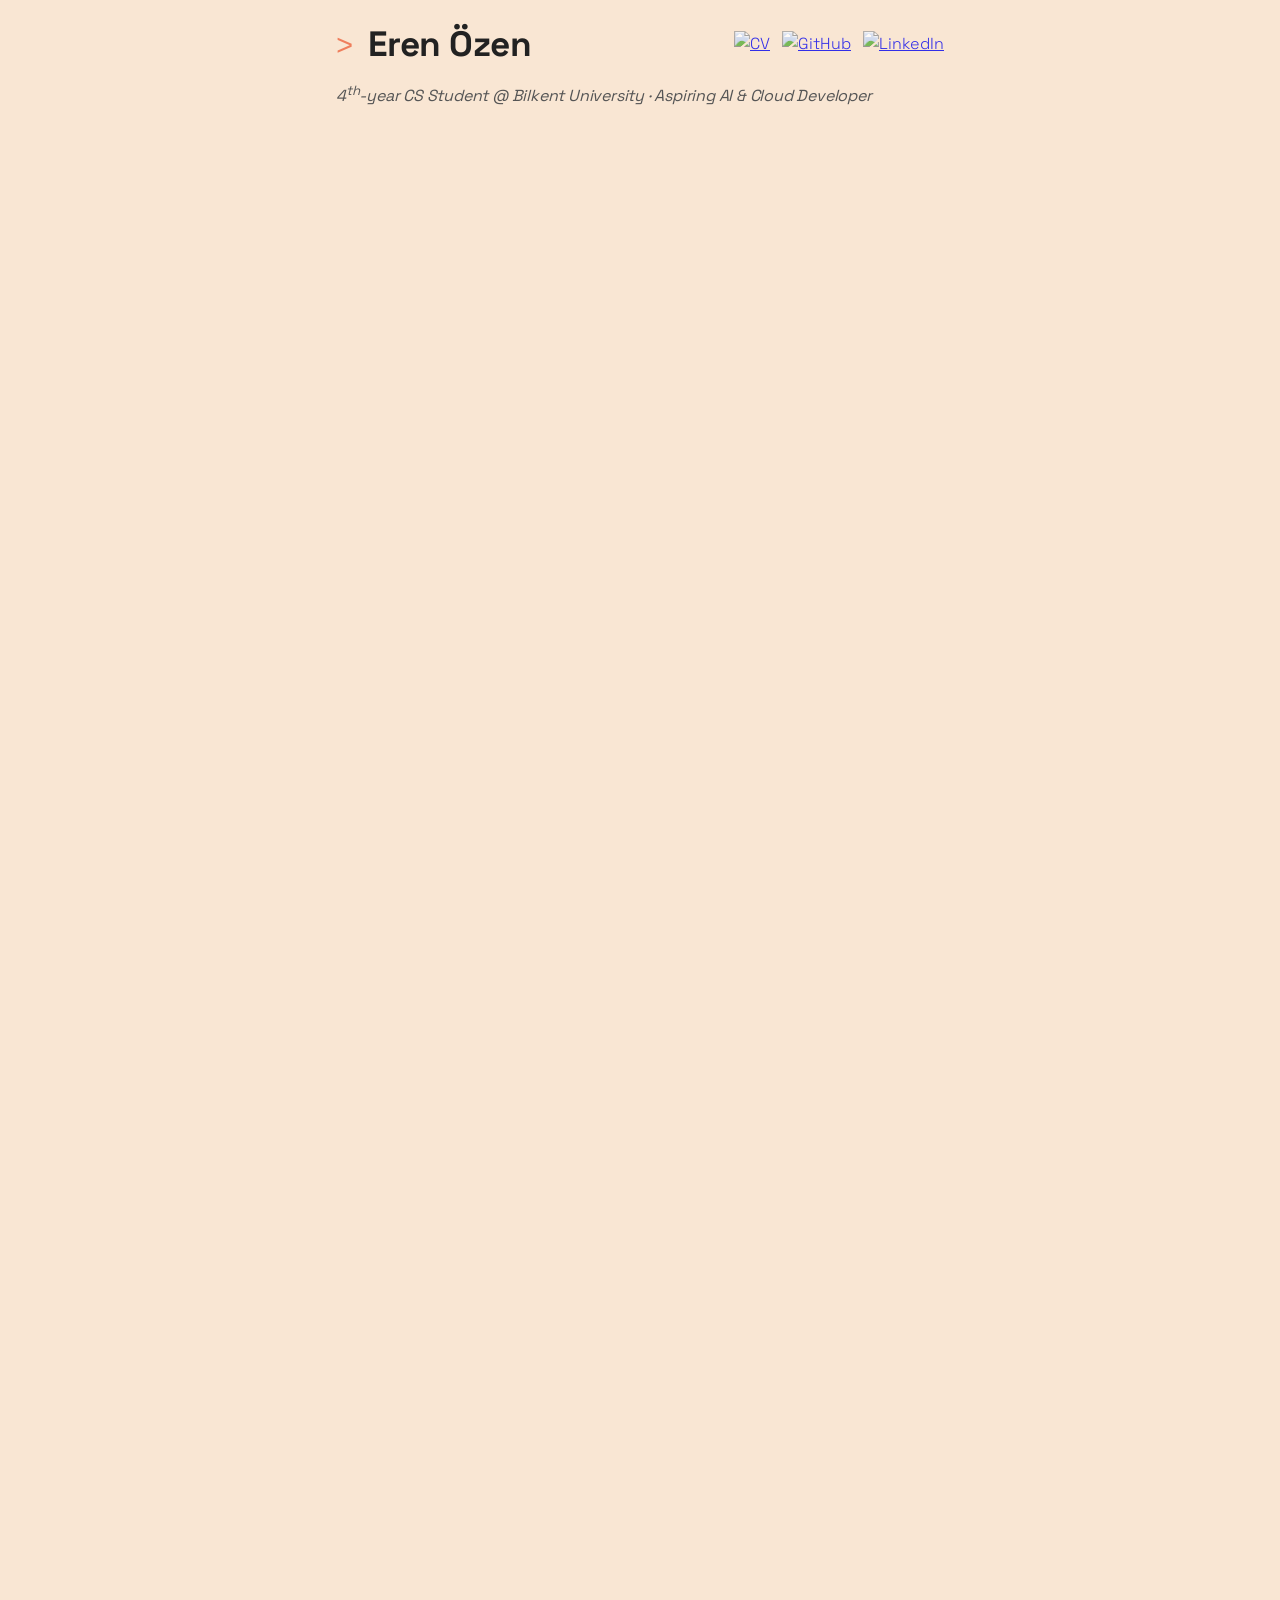
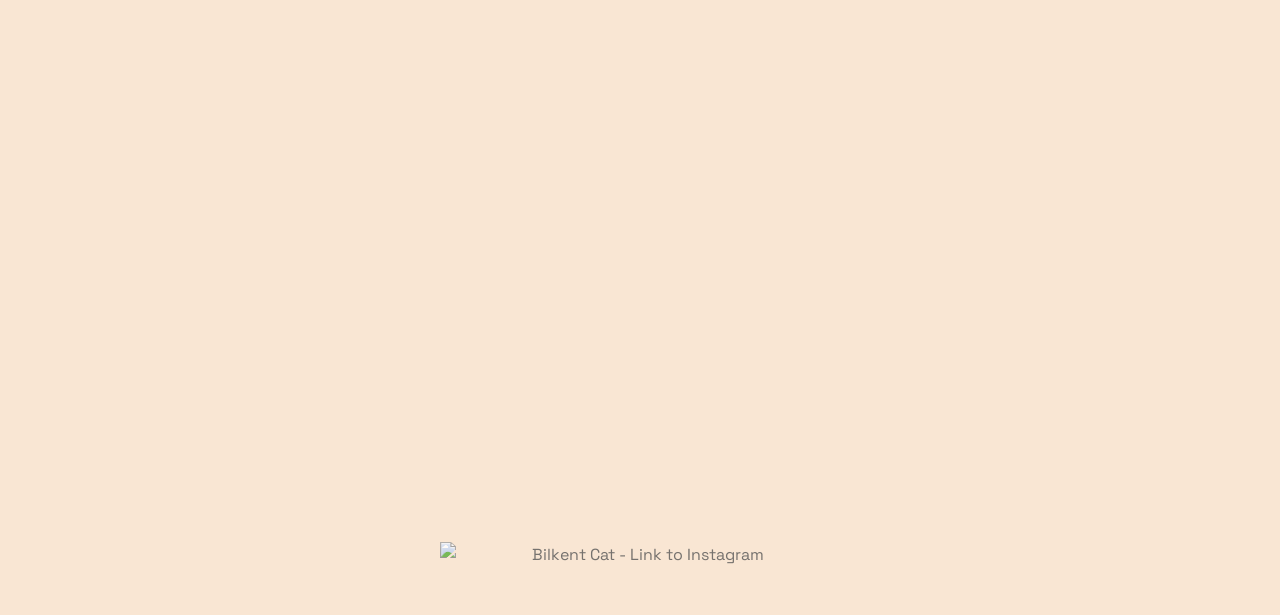
==== index.html @ 2c056016 "Add Programming Blog Finder at /blogs/ Turns the placeholder section on the homepage into a working " ====
<!doctype html>
<html lang="en">
    <head>
        <meta charset="UTF-8" />
        <meta name="viewport" content="width=device-width,initial-scale=1" />
        <title>Eren Özen – CS Student & Developer 👋</title>
        <meta
            name="description"
            content="Eren Özen | 4rd-year CS Student @ Bilkent University · Aspiring AI & Cloud Engineer"
        />

        <!-- Hand wave emoji favicon with improved positioning -->
        <link
            rel="icon"
            href="data:image/svg+xml,<svg xmlns='http://www.w3.org/2000/svg' viewBox='0 0 100 100'><text y='75' x='10' font-size='80'>👋</text></svg>"
        />

        <!-- Google Fonts -->
        <link rel="preconnect" href="https://fonts.googleapis.com" />
        <link rel="preconnect" href="https://fonts.gstatic.com" crossorigin />
        <link
            href="https://fonts.googleapis.com/css2?family=Space+Grotesk:wght@300;400;500;700&display=swap"
            rel="stylesheet"
        />
        <link
            href="https://fonts.googleapis.com/css2?family=Ubuntu+Mono&display=swap"
            rel="stylesheet"
        />

        <link rel="stylesheet" href="style.css" />
    </head>
    <body>
        <main>
            <!-- Hero -->
            <header class="hero">
                <div class="hero-title-wrap">
                    <h1><span class="terminal-prefix">></span> Eren Özen</h1>
                    <div class="icon-links">
                        <a
                            href="CV_erenozen.pdf"
                            target="_blank"
                            title="Download CV"
                        >
                            <img src="icons/cv.svg" alt="CV" />
                        </a>
                        <a
                            href="https://github.com/erenozen"
                            target="_blank"
                            title="GitHub"
                        >
                            <img src="icons/github.svg" alt="GitHub" />
                        </a>
                        <a
                            href="https://linkedin.com/in/erenozendev"
                            target="_blank"
                            title="LinkedIn"
                        >
                            <img src="icons/linkedin.svg" alt="LinkedIn" />
                        </a>
                    </div>
                </div>
                <p class="tagline">
                    4<sup>th</sup>-year CS Student @ Bilkent University ·
                    Aspiring AI & Cloud Developer
                </p>
            </header>

            <!-- Experience -->
            <section class="experience reveal">
                <h2>Experience</h2>
                <ul class="project-list">
                    <li>
                        <div class="experience-header">
                            <h3>
                                Founder & CTO
                                <span class="company"
                                    >@
                                    <a
                                        href="https://costroid.com"
                                        target="_blank"
                                        rel="noopener noreferrer"
                                        >Costroid</a
                                    ></span
                                >
                            </h3>
                            <p class="date">2026 – Present</p>
                        </div>
                        <p class="project-desc">
                            Founded and lead engineering for a FOCUS-native
                            FinOps platform that normalizes cloud, AI, and SaaS
                            billing into a single cost model for allocation,
                            anomaly and waste detection, and forecasting.
                        </p>
                    </li>
                    <li>
                        <div class="experience-header">
                            <h3>
                                Qt Application Developer
                                <span class="company"
                                    >@
                                    <a
                                        href="https://www.ogemsan.com.tr/"
                                        target="_blank"
                                        rel="noopener noreferrer"
                                        >OGEM Otomasyon</a
                                    ></span
                                >
                            </h3>
                            <p class="date">Summer 2025</p>
                        </div>
                        <p class="project-desc">
                            Developed a desktop application for RADGUS, a
                            certified radiation measurement device, using C++,
                            QML, and the Qt framework with real-time data
                            monitoring, event logging, and system-wide alerts.
                        </p>
                    </li>
                </ul>
            </section>
            
            <!-- Certifications -->
            <section class="certifications reveal">
                <h2>Certifications</h2>
                <ul class="project-list">
                    <li>
                        <a
                            href="https://www.credly.com/badges/d94c7365-c4a3-42e7-b755-8802df698e08/public_url"
                            target="_blank"
                            rel="noopener noreferrer"
                            >AWS Certified Cloud Practitioner</a
                        >
                    </li>
                    <li>
                        <a
                            href="https://www.credly.com/badges/3ecb55a3-abfe-4a59-8c65-18ea5e2d22b8/public_url"
                            target="_blank"
                            rel="noopener noreferrer"
                            >AWS Certified AI Practitioner</a
                        >
                    </li>
                    <li>
                        <a
                            href="https://www.credly.com/badges/17795304-aec2-4bf2-83b0-f6ee3b121955/public_url"
                            target="_blank"
                            rel="noopener noreferrer"
                            >Google Business Intelligence Certificate</a
                        >
                    </li>
                </ul>
            </section>

            <!-- Projects -->
            <section class="projects reveal">
                <h2>Selected Projects</h2>
                <ul class="project-list">
                    <li>
                        <a
                            href="https://costroid.com"
                            target="_blank"
                            rel="noopener noreferrer"
                            >Costroid</a
                        >
                        <p class="project-desc">
                            FinOps platform unifying cloud, AI, and SaaS spend
                            on the FOCUS billing standard, with virtual tagging,
                            anomaly and waste detection, and forecasting.
                        </p>
                    </li>
                    <li>
                        <a
                            href="https://erenozen.dev/opendose"
                            target="_blank"
                            rel="noopener noreferrer"
                            >OpenDose</a
                        >
                        <p class="project-desc">
                            Open-source curve fitting and biostatistics for wet
                            labs — dose-response IC50/EC50, ANOVA, and survival
                            analysis running entirely in the browser on
                            NumPy/SciPy via Pyodide.
                        </p>
                    </li>
                    <li>
                        <span>TrAIner</span>
                        <p class="project-desc">
                            Flutter fitness app with ONNX Runtime pose
                            estimation, real-time rep counting, and live
                            coaching feedback.
                        </p>
                    </li>
                    <li>
                        <a
                            href="https://chromewebstore.google.com/detail/aeccs-cookie-compliance-c/okhdacpjnjndimbchldhncajnmhbpkha?authuser=0&amp;hl=en"
                            target="_blank"
                            rel="noopener noreferrer"
                            >AECCS Cookie Compliance Checker</a
                        >
                        <p class="project-desc">
                            Browser extension for auditing GDPR cookie-consent
                            flows, CMP behavior, dark patterns, trackers, and
                            post-consent cookie outcomes.
                        </p>
                    </li>
                    <li>
                        <a
                            href="https://github.com/erenozen/pictimp"
                            target="_blank"
                            rel="noopener noreferrer"
                            >PICT Improved</a
                        >
                        <p class="project-desc">
                            Python CLI for minimal pairwise test generation
                            with coverage verification, multi-seed optimization,
                            and CI/CD.
                        </p>
                    </li>
                    <li>
                        <a
                            href="https://github.com/erenozen/CppDocxTemplate"
                            target="_blank"
                            rel="noopener noreferrer"
                            >CppDocxTemplate</a
                        >
                        <p class="project-desc">
                            Lightweight C++ DOCX templating library for text,
                            images, lists, and tables with a clean CMake setup.
                        </p>
                    </li>
                    <li>
                        <a
                            href="https://github.com/ErenOzen/cartrade-marketplace"
                            target="_blank"
                            >CarTrade</a
                        >
                        <p class="project-desc">
                            Full-stack vehicle marketplace with real-time
                            bidding, MySQL triggers/views, and Google Cloud
                            Pub/Sub.
                        </p>
                    </li>
                    <li>
                        <a
                            href="https://github.com/ErenOzen/CarboMeter"
                            target="_blank"
                            >CarboMeter</a
                        >
                        <p class="project-desc">
                            Java Swing eco-footprint calculator with a custom
                            "Carbopoint" metric and donation recommendations.
                        </p>
                    </li>
                    <li>
                        <a
                            href="https://github.com/ErenOzen/Sprout"
                            target="_blank"
                            >Sprout</a
                        >
                        <p class="project-desc">
                            Android habit-tracker app (Java) backed by Firebase
                            Auth, Firestore, and Cloud Functions.
                        </p>
                    </li>
                    <li>
                        <a
                            href="https://github.com/ErenOzen/BIL-CMS-COMM-HUB"
                            target="_blank"
                            >BIL-CMS-COMM-HUB</a
                        >
                        <p class="project-desc">
                            University communication platform featuring chat
                            channels, discussion boards, and event scheduling.
                        </p>
                    </li>
                </ul>
            </section>

            <!-- Core Skills -->
            <section class="skills reveal">
                <h2>Core Skills</h2>
                <p>
                    Business Intelligence · AWS · GCP · Azure · Docker · Kubernetes · Linux
                    Python · Go · SQL · C++ · Java · Dart · Flutter · Qt & QML · Firebase
                </p>
            </section>

            <!-- Favorite Articles -->
            <section class="favorite-articles reveal">
                <h2>Programming Blog Fuzzy Finder</h2>
                <p>
                    <span id="typing-text"></span
                    ><span class="typing-cursor">|</span>
                </p>
                <p class="finder-cta">
                    <a href="/blogs/">Open the Blog Finder →</a>
                    <span class="finder-cta-note"
                        >111k posts from 5,979 programming blogs, discovered from
                        20 years of Hacker News.</span
                    >
                </p>
                <div class="article-links">
                    <a
                        href="https://www.darioamodei.com/essay/machines-of-loving-grace"
                        class="article-link"
                        target="_blank"
                        rel="noopener noreferrer"
                    >
                        <span class="article-title"
                            >Machines of Loving Grace</span
                        >
                        <span class="article-source">Dario Amodei</span>
                    </a>

                    <a
                        href="https://proceedings.neurips.cc/paper_files/paper/2017/file/3f5ee243547dee91fbd053c1c4a845aa-Paper.pdf"
                        class="article-link"
                        target="_blank"
                        rel="noopener noreferrer"
                    >
                        <span class="article-title"
                            >Attention Is All You Need</span
                        >
                        <span class="article-source">NeurIPS 2017</span>
                    </a>

                    <a
                        href="https://www.technologyreview.com/2025/04/10/1114256/ai-creativity-art-collaboration-music/"
                        class="article-link"
                        target="_blank"
                        rel="noopener noreferrer"
                    >
                        <span class="article-title"
                            >How AI can help supercharge creativity</span
                        >
                        <span class="article-source"
                            >MIT Technology Review</span
                        >
                    </a>

                    <a
                        href="https://www.corralldesign.com/writing/ai-harm-hypocrisy"
                        class="article-link"
                        target="_blank"
                        rel="noopener noreferrer"
                    >
                        <span class="article-title"
                            >The harm & hypocrisy of AI art</span
                        >
                        <span class="article-source">Corrall Design</span>
                    </a>
                </div>
            </section>
        </main>

        <!-- Bottom Footer -->
        <footer class="site-footer">
            <a
                href="https://www.instagram.com/benturuncc/"
                target="_blank"
                rel="noopener noreferrer"
            >
                <div class="footer-content">
                    <img
                        src="bilkent-cat.svg"
                        alt="Bilkent Cat - Link to Instagram"
                        class="footer-svg"
                    />
                </div>
            </a>
        </footer>

        <script defer src="script.js"></script>
    </body>
</html>
---- style.css ----
:root {
    /* Light theme (default) */
    --bg: #f9e6d3;
    --fg: #222;
    --accent: #ef7e5c;
    --max-w: 640px;
    --sp: 1rem;
    --card-bg: rgba(255, 255, 255, 0.4);
    --secondary-text: #555;
    --desc-text: #444;

    /* Theme transition */
    transition:
        background-color 0.5s ease,
        color 0.5s ease;
}

/* Dark theme colors */
[data-theme="dark"] {
    --bg: #282828;
    --fg: #ebdbb2;
    --accent: #fb4934;
    --card-bg: rgba(40, 40, 40, 0.6);
    --secondary-text: #a89984;
    --desc-text: #bdae93;
}

* {
    margin: 0;
    padding: 0;
    box-sizing: border-box;
}
body {
    background: var(--bg);
    color: var(--fg);
    font-family: "Space Grotesk", sans-serif;
    line-height: 1.6;
    font-weight: 300;
    min-height: 100vh;
    display: flex;
    flex-direction: column;
}
main {
    max-width: var(--max-w);
    margin: var(--sp) auto;
    padding: 0 var(--sp);
    flex: 1;
}
/* Hero
    I can adjust later not sure yet */
.hero {
    margin-bottom: calc(var(--sp) * 1);
}
.hero-title-wrap {
    display: flex;
    align-items: center;
    justify-content: space-between;
}
.hero h1 {
    font-family: "Space Grotesk", sans-serif;
    font-size: 2.2rem;
    font-weight: 700;
    letter-spacing: -0.5px;
    opacity: 0;
    transform: translateY(20px);
    animation: slideIn 0.8s ease-out forwards;
}

/* Terminal-style prefix */
.terminal-prefix {
    font-family: "Ubuntu Mono", monospace;
    font-weight: 400;
    font-size: 1.8rem;
    color: var(--accent);
    margin-right: 0.4rem;
    display: inline-block;
    position: relative;
    top: -1px;
}

@keyframes slideIn {
    to {
        transform: translateY(0);
        opacity: 1;
    }
}

/* Icons */
.icon-links {
    display: flex;
    gap: 0.75rem;
    align-items: center;
}
.icon-links img {
    width: 22px;
    height: 22px;
    opacity: 0.8;
    transition:
        opacity 0.2s ease,
        transform 0.2s ease,
        filter 0.3s ease;
}
.icon-links img:hover {
    opacity: 1;
    transform: scale(1.1);
}
/* Adjust icon visibility in dark mode */
[data-theme="dark"] .icon-links img {
    filter: brightness(0) saturate(100%) invert(92%) sepia(18%) saturate(368%)
        hue-rotate(357deg) brightness(93%) contrast(92%);
    opacity: 1;
}
.tagline {
    color: var(--secondary-text);
    font-style: italic;
    margin-top: 0.5rem;
    font-weight: 400;
    letter-spacing: -0.2px;
}
/* Section reveal */
section {
    margin-bottom: calc(var(--sp) * 1);
    opacity: 0;
    transform: translateY(20px);
    transition:
        opacity 0.6s ease,
        transform 0.6s ease;
}
section.reveal.visible {
    opacity: 1;
    transform: translateY(0);
}
/* Headings underline */
h2 {
    font-family: "Space Grotesk", sans-serif;
    font-weight: 500;
    letter-spacing: -0.3px;
    position: relative;
    display: inline-block;
    margin-bottom: calc(var(--sp) * 0.75);
}
h2::after {
    content: "";
    position: absolute;
    left: 0;
    bottom: -0.2rem;
    width: 50px;
    height: 3px;
    background: var(--accent);
    border-radius: 2px;
}

/* Typing effect */
.typing-cursor {
    display: inline-block;
    width: 2px;
    height: 1em;
    background-color: var(--accent);
    margin-left: 2px;
    animation: blink 1s infinite;
    vertical-align: text-top;
}

@keyframes blink {
    0%,
    100% {
        opacity: 1;
    }
    50% {
        opacity: 0;
    }
}

#typing-text {
    color: var(--accent);
    font-weight: 400;
}

/* Project items animation */
.project-list {
    list-style: none;
    padding: 0;
}
.project-list li {
    margin: 0.6rem 0;
    opacity: 0;
    transform: translateY(20px);
    transition:
        opacity 0.5s ease,
        transform 0.5s ease;
}
.project-list li.visible {
    opacity: 1;
    transform: translateY(0);
}
/* Project title underline on hover */
.project-list a {
    position: relative;
    color: var(--fg);
    text-decoration: none;
    font-weight: 500;
    padding-bottom: 2px;
    letter-spacing: -0.3px;
}
.project-list a::after {
    content: "";
    position: absolute;
    left: 0;
    bottom: 0;
    width: 0;
    height: 2px;
    background: var(--accent);
    transition: width 0.3s ease;
}
.project-list a:hover::after {
    width: 100%;
}
.project-desc {
    margin: 0.2rem 0 0 1rem;
    font-size: 0.9rem;
    color: var(--desc-text);
    font-weight: 300;
    letter-spacing: -0.2px;
}

/* --- Experience --- */
.experience-header {
    display: flex;
    justify-content: space-between;
    align-items: center;
    flex-wrap: wrap;
    gap: 0.5rem;
    margin-bottom: 0.25rem;
}

.experience-header h3 {
    margin: 0;
    font-weight: 500;
    letter-spacing: -0.3px;
    font-size: 1.1rem;
}

.experience-header .company {
    color: var(--secondary-text);
    font-weight: 500;
}

.experience-header .date {
    margin: 0;
    font-family: 'Ubuntu Mono', monospace;
    color: var(--secondary-text); 
}

/* Skills */
.skills p {
    color: var(--fg);
    font-weight: 400;
    letter-spacing: -0.2px;
}

.skills strong {
    color: var(--accent);
    font-weight: 500;
}

/* Contact */
.contact a {
    color: var(--accent);
    text-decoration: none;
    font-weight: 500;
    letter-spacing: -0.2px;
}
.contact a:hover {
    text-decoration: underline;
}

/* Favorite Articles */
.favorite-articles {
    margin-top: calc(var(--sp) * 1.25);
    padding-top: calc(var(--sp) * 0.75);
    border-top: 1px solid rgba(0, 0, 0, 0.1);
}

[data-theme="dark"] .favorite-articles {
    border-top: 1px solid rgba(255, 255, 255, 0.1);
}

.article-links {
    margin-top: calc(var(--sp) * 0.6);
    display: flex;
    flex-direction: column;
    gap: 0.5rem;
}

.article-link {
    display: flex;
    flex-direction: column;
    position: relative;
    color: var(--fg);
    text-decoration: none;
    font-weight: 500;
    padding: 0.5rem 0.75rem;
    border-left: 3px solid var(--accent);
    transition:
        transform 0.2s ease,
        padding-left 0.2s ease;
}

.article-link:hover {
    transform: translateX(4px);
    padding-left: 1rem;
}

.article-title {
    font-weight: 500;
    font-size: 1rem;
    margin-bottom: 0.15rem;
}

.article-source {
    font-size: 0.8rem;
    color: var(--secondary-text);
}

/* Blog Finder call-to-action */
.finder-cta {
    margin-top: 0.6rem;
    display: flex;
    flex-wrap: wrap;
    align-items: baseline;
    gap: 0.5rem;
}

.finder-cta a {
    color: var(--accent);
    text-decoration: none;
    font-weight: 600;
    letter-spacing: -0.2px;
}

.finder-cta a:hover {
    text-decoration: underline;
}

.finder-cta-note {
    font-size: 0.82rem;
    color: var(--secondary-text);
}


/* ---  Bottom Footer --- */
.site-footer {
    text-align: center;
    margin: calc(var(--sp) * 1.5) 0;
    font-size: 1rem;
    color: var(--secondary-text);
    padding-bottom: 1rem;
    width: 100%;
    font-weight: 400;
}

/* Styles for the new main anchor tag (Instagram link) wrapping the footer content */
.site-footer > a {
    display: block;
    text-decoration: none;
    color: inherit;
    cursor: pointer;
}

/* Hover effect for the SVG when the main footer link is hovered */
.site-footer > a:hover .footer-svg {
    opacity: 1;
}

.footer-content {
    display: flex;
    flex-direction: column;
    align-items: center;
    gap: 0.5rem;
}

.footer-svg {
    width: 100%;
    max-width: 400px;
    height: auto;
    opacity: 0.8;
    margin-bottom: 0.5rem;
    transition: opacity 0.3s ease;
}


/* Theme toggle button */
.theme-toggle {
    position: fixed;
    bottom: 15px;
    right: 15px;
    width: 42px;
    height: 42px;
    background: var(--accent);
    border: none;
    border-radius: 50%;
    color: white;
    display: flex;
    align-items: center;
    justify-content: center;
    cursor: pointer;
    box-shadow: 0 2px 8px rgba(0, 0, 0, 0.25);
    z-index: 1000;
    transition:
        transform 0.3s ease,
        background-color 0.3s ease;
}

.theme-toggle:hover {
    transform: scale(1.1);
}

.theme-toggle svg {
    width: 20px;
    height: 20px;
    transition: transform 0.5s ease;
}

/* media queries for mobile support */
@media (max-width: 480px) {
    .hero-title-wrap {
        flex-direction: column;
        align-items: flex-start;
        gap: 1rem;
    }

    h1 {
        font-size: 1.75rem;
    }

    .terminal-prefix {
        font-size: 1.5rem;
    }

    .theme-toggle {
        bottom: 12px;
        right: 12px;
        width: 38px;
        height: 38px;
    }

    .theme-toggle svg {
        width: 18px;
        height: 18px;
    }
}

a:focus,
button:focus {
    outline: 2px solid var(--accent);
    outline-offset: 2px;
}

.site-footer > a:focus {
}
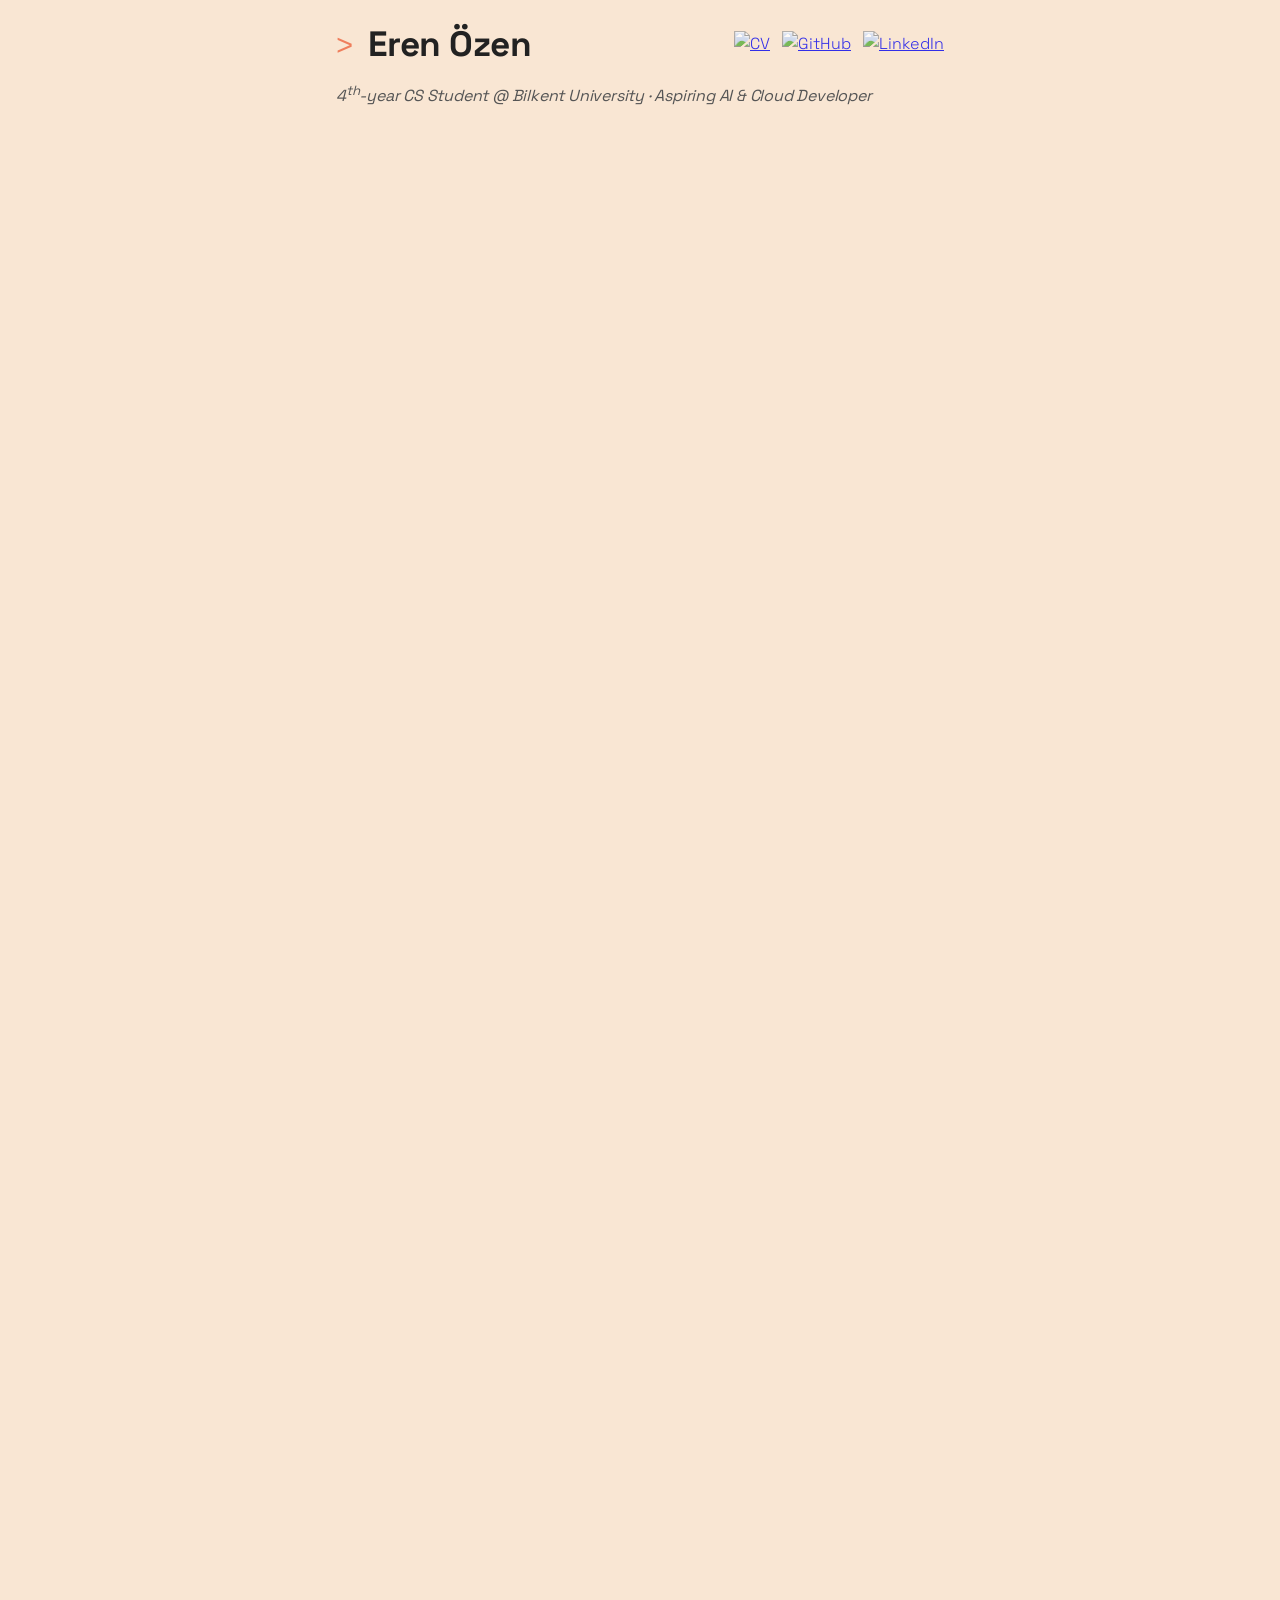
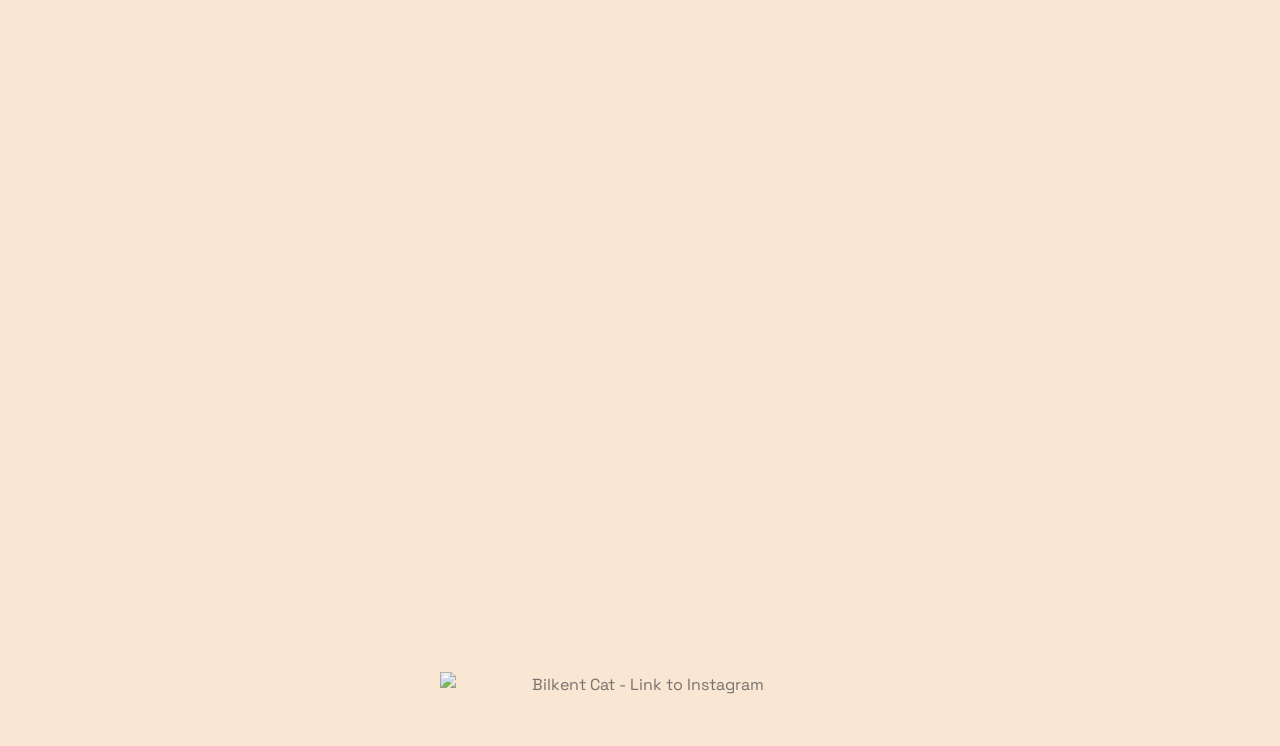
==== commit bd41d37c: "List the Blog Finder among Selected Projects It was the largest thing on the site and appeared nowhe" ====
--- a/index.html
+++ b/index.html
@@ -6,8 +6,22 @@
         <title>Eren Özen – CS Student & Developer 👋</title>
         <meta
             name="description"
-            content="Eren Özen | 4rd-year CS Student @ Bilkent University · Aspiring AI & Cloud Engineer"
+            content="Eren Özen | 4th-year CS Student @ Bilkent University · Aspiring AI & Cloud Engineer"
         />
+        <link rel="canonical" href="https://erenozen.dev/" />
+        <meta property="og:type" content="website" />
+        <meta property="og:url" content="https://erenozen.dev/" />
+        <meta property="og:site_name" content="erenozen.dev" />
+        <meta property="og:title" content="Eren Özen — CS Student & Developer" />
+        <meta
+            property="og:description"
+            content="CS student at Bilkent · Founder & CTO at Costroid · building things for AI, cloud and the web."
+        />
+        <meta property="og:image" content="https://erenozen.dev/og.png" />
+        <meta property="og:image:width" content="1200" />
+        <meta property="og:image:height" content="630" />
+        <meta property="og:image:alt" content="Eren Özen — portfolio and projects." />
+        <meta name="twitter:card" content="summary_large_image" />
 
         <!-- Hand wave emoji favicon with improved positioning -->
         <link
@@ -181,6 +195,23 @@
                         </p>
                     </li>
                     <li>
+                        <a
+                            href="https://erenozen.dev/blogs/"
+                            target="_blank"
+                            rel="noopener noreferrer"
+                            >Programming Blog Finder</a
+                        >
+                        <p class="project-desc">
+                            Fuzzy search over two decades of Hacker News,
+                            grouped by publisher and ranked by median score
+                            rather than volume. Runs entirely in the browser on
+                            a columnar binary index streamed into a Web Worker,
+                            with topic and date filters, RSS and OPML export,
+                            and link-rot warnings backed by a full HEAD-check
+                            crawl.
+                        </p>
+                    </li>
+                    <li>
                         <span>TrAIner</span>
                         <p class="project-desc">
                             Flutter fitness app with ONNX Runtime pose
@@ -293,7 +324,7 @@
                 <p class="finder-cta">
                     <a href="/blogs/">Open the Blog Finder →</a>
                     <span class="finder-cta-note"
-                        >111k posts from 5,979 programming blogs, discovered from
+                        >176k posts from 10,535 programming blogs, discovered from
                         20 years of Hacker News.</span
                     >
                 </p>
